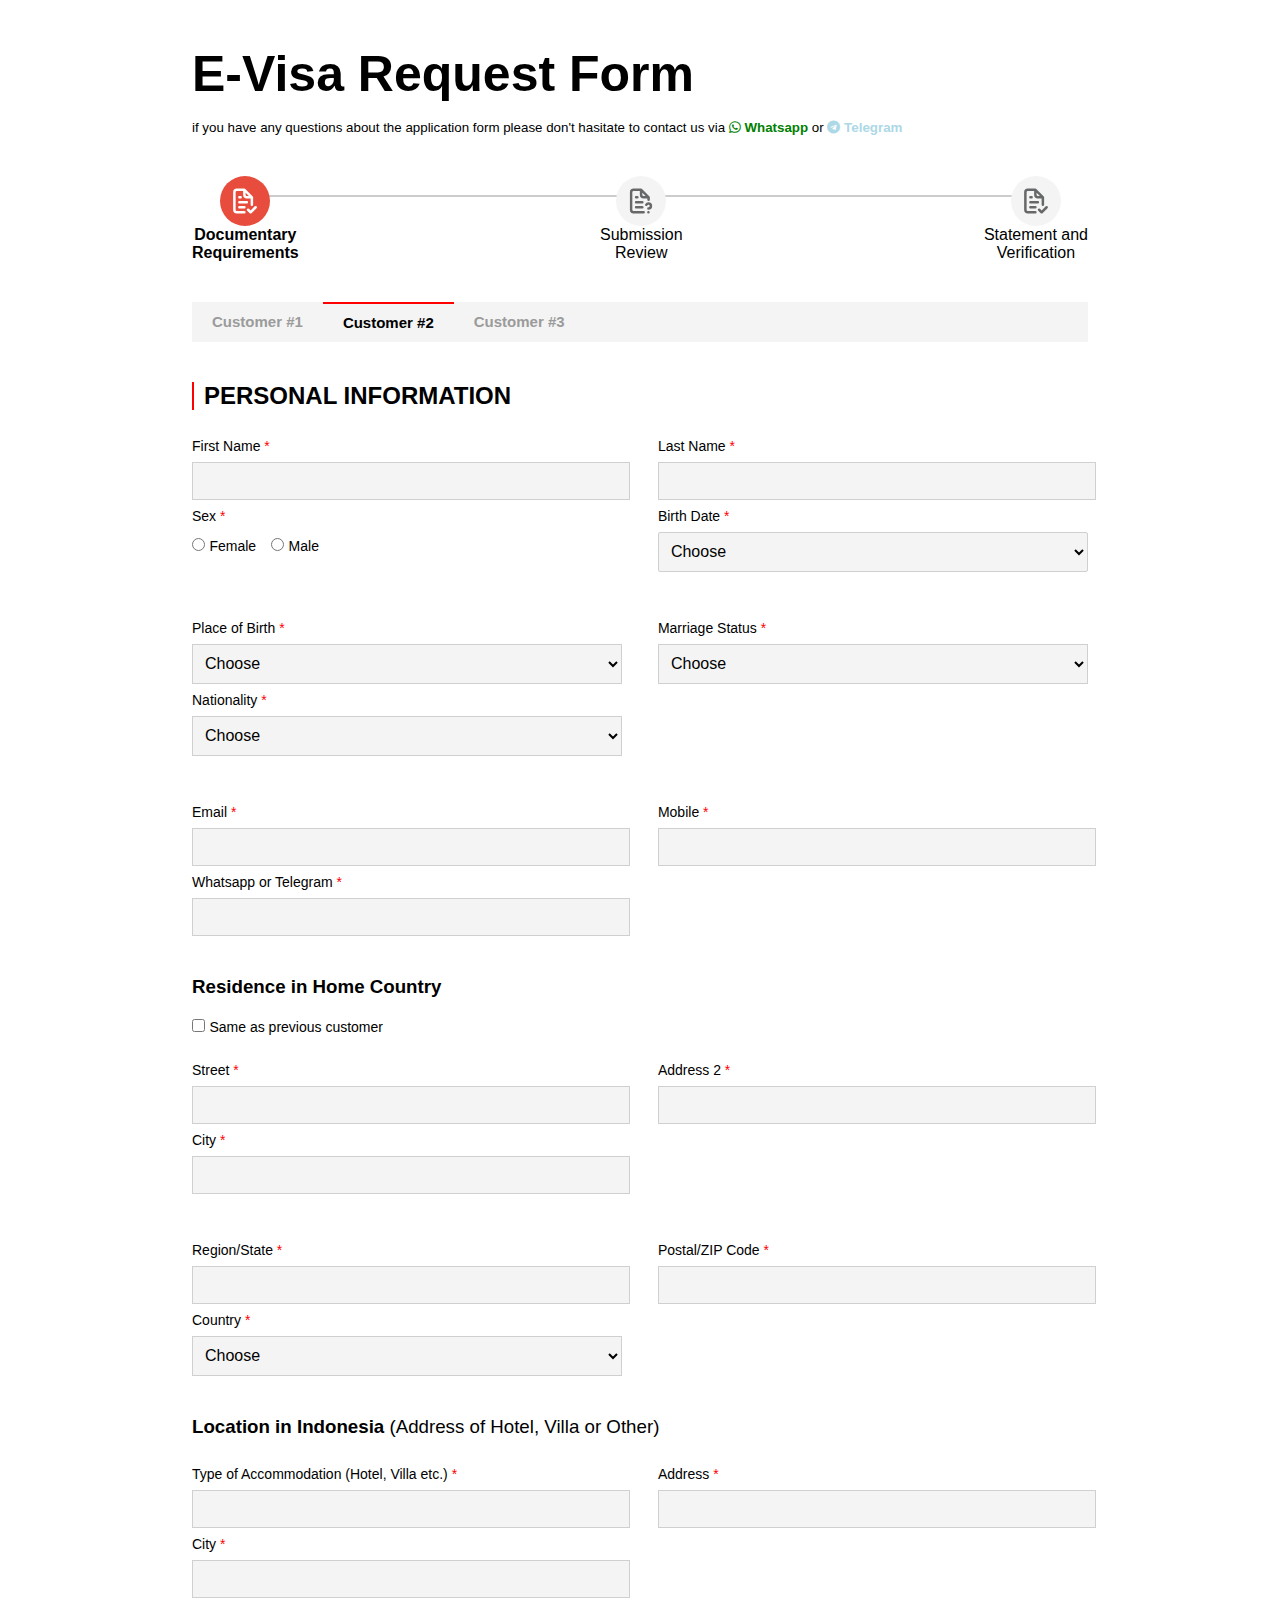
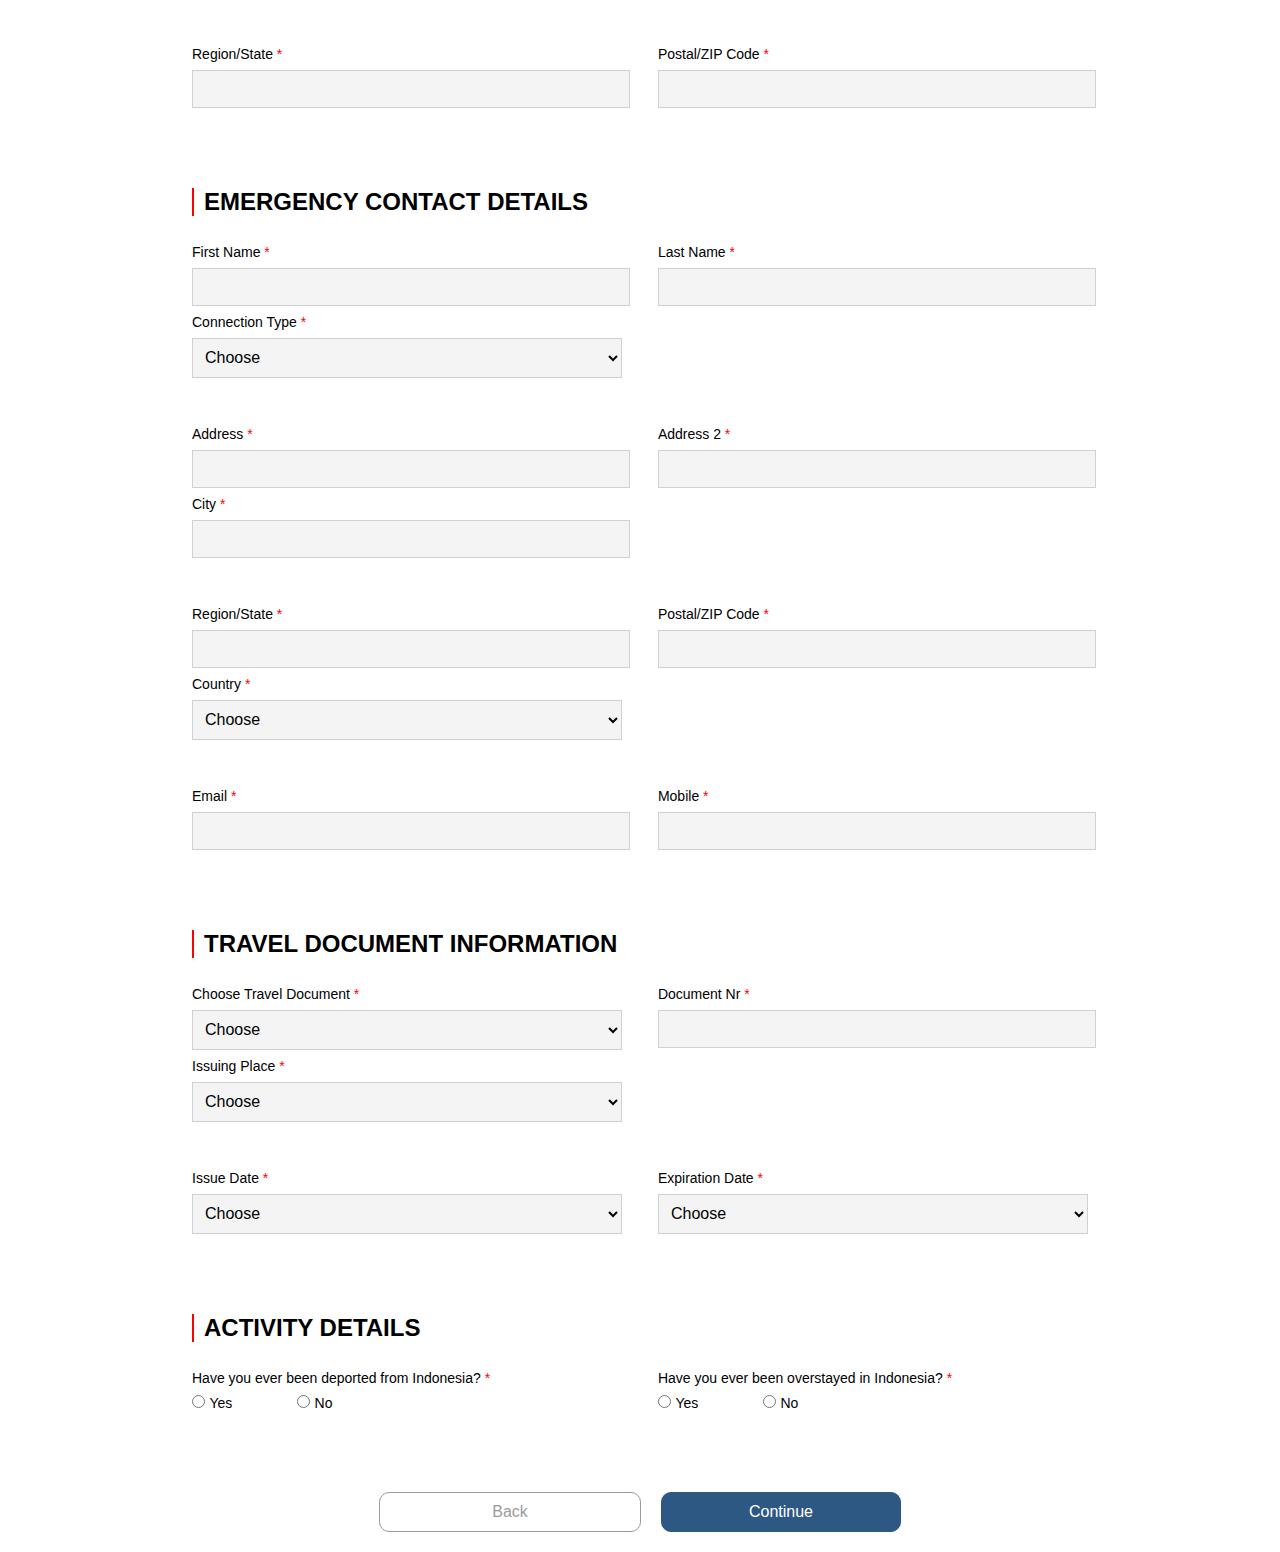
==== page3.html @ ecc5c605 "Add files via upload" ====
<!DOCTYPE html>
<html lang="en">
  <head>
    <meta charset="UTF-8" />
    <meta name="viewport" content="width=device-width, initial-scale=1.0" />
    <title>Form Page 1</title>
    <link
      rel="stylesheet"
      href="https://cdnjs.cloudflare.com/ajax/libs/font-awesome/5.15.4/css/all.min.css"
      integrity="sha512-1ycn6IcaQQ40/MKBW2W4Rhis/DbILU74C1vSrLJxCq57o941Ym01SwNsOMqvEBFlcgUa6xLiPY/NS5R+E6ztJQ=="
      crossorigin="anonymous"
      referrerpolicy="no-referrer"
    />
    <link rel="stylesheet" href="assets/css/style.css" />
  </head>
  <body>
    <section class="container">
      <div class="heading">
        <h1 class="fs-1">E-Visa Request Form</h1>
        <small
          >if you have any questions about the application form please don't
          hasitate to contact us via
          <span class="whatsapp"><i class="fab fa-whatsapp"></i> Whatsapp</span>
          or
          <span class="telegram"><i class="fab fa-telegram"></i> Telegram</span>
        </small>
      </div>
      <div class="progress-container">
        <hr class="progress-line" />
        <ul class="progressbar">
          <li class="active">
            <div class="icon">
              <img src="assets/icons/page1 edit.svg" width="60%" alt="Step 1" />
            </div>
            <strong>Documentary <br />
              Requirements</strong>
          </li>
          <li>
            <div class="icon">
              <img src="assets/icons/file-question-alt.svg" width="60%" alt="Step 2" />
            </div>
            Submission <br />
            Review
          </li>
          <li>
            <div class="icon">
              <img src="assets/icons/file-check-alt.svg" width="60%" alt="Step 3" />
            </div>
            Statement and <br />
            Verification
          </li>
        </ul>
      </div>
      <div class="steps"></div>
      <div class="navigation">
        <a href="page2.html">Customer #1</a>
        <a href="#" class="active">Customer #2</a>
        <a href="">Customer #3</a>
      </div>
      <form action="#" method="POST">
      <h2 class="custom-heading">PERSONAL INFORMATION</h2>
      <div class="form-one">
        <div class="row">
          <div class="input-field">
            <label for="firstname"
              >First Name <span class="important">*</span></label
            >
            <input type="text" id="firstname" />
          </div>
          <div class="input-field">
            <label for="firstname"
              >Last Name <span class="important">*</span></label
            >
            <input type="text" id="lastname" />
          </div>
          <div class="input-field">
            <label for="firstname">Sex <span class="important">*</span></label>
            <div class="gender">
              <div class="female">
                <input type="radio" id="female" name="gender" value="FEMALE" />
                <label for="female">Female</label>
              </div>
              <div class="male">
                <input type="radio" name="gender" value="MALE" id="male" />
                <label for="male">Male</label>
              </div>
            </div>
          </div>
          <div class="input-field">
            <label for="firstname"
              >Birth Date <span class="important">*</span></label
            >
            <select name="" class="custom-select" id="">
              <option value="" selected disabled>Choose</option>
              <option value="">one</option>
            </select>
          </div>
        </div>
        <div class="row">
          <div class="input-field">
            <label for="firstname"
              >Place of Birth <span class="important">*</span></label
            >
            <select name="" id="">
              <option value="" selected disabled>Choose</option>
              <option value="">one</option>
            </select>
          </div>
          <div class="input-field">
            <label for="firstname"
              >Marriage Status <span class="important">*</span></label
            >
            <select name="" id="">
              <option value="" selected disabled>Choose</option>
              <option value="">Unmarried</option>
              <option value="">Married</option>
              <option value="">Widower</option>
              <option value="">Widow</option>
              <option value="">Divorced</option>
            </select>
          </div>
          <div class="input-field">
            <label for="firstname"
              >Nationality <span class="important">*</span></label
            >
            <select name="" id="">
              <option value="" selected disabled>Choose</option>
              <option value="">one</option>
            </select>
          </div>
        </div>
        <div class="row">
          <div class="input-field">
            <label for="firstname"
              >Email <span class="important">*</span></label
            >
            <input type="text" class="custom-input" id="firstname" />
          </div>
          <div class="input-field">
            <label for="firstname"
              >Mobile <span class="important">*</span></label
            >
            <input type="text" class="custom-input" id="lastname" />
          </div>
          <div class="input-field">
            <label for="firstname"
              >Whatsapp or Telegram <span class="important">*</span></label
            >
            <input type="text" class="custom-input" id="lastname" />
          </div>
        </div>
      </div>
      <h3 class="sub-heading">Residence in Home Country</h3>
      <input type="checkbox" id="customer">
      <label for="customer">Same as previous customer</label>
      <div class="form-two">
        <br>
        <div class="row">
          <div class="input-field">
            <label for="firstname"
              >Street <span class="important">*</span></label
            >
            <input type="text" class="custom-input" id="firstname" />
          </div>
          <div class="input-field">
            <label for="firstname"
              >Address 2 <span class="important">*</span></label
            >
            <input type="text" class="custom-input" id="lastname" />
          </div>
          <div class="input-field">
            <label for="firstname">City <span class="important">*</span></label>
            <input type="text" class="custom-input" id="lastname" />
          </div>
        </div>
        <div class="row">
          <div class="input-field">
            <label for="firstname"
              >Region/State <span class="important">*</span></label
            >
            <input type="text" class="custom-input" id="firstname" />
          </div>
          <div class="input-field">
            <label for="firstname"
              >Postal/ZIP Code <span class="important">*</span></label
            >
            <input type="text" class="custom-input" id="lastname" />
          </div>
          <div class="input-field">
            <label for="firstname"
              >Country <span class="important">*</span></label
            >
            <select name="" id="">
              <option value="" selected disabled>Choose</option>
              <option value="">one</option>
            </select>
          </div>
        </div>
      </div>
      <h3 class="sub-heading">
        Location in Indonesia
        <span class="heading-sub">(Address of Hotel, Villa or Other)</span>
      </h3>
      <div class="form-three">
        <div class="row">
          <div class="input-field">
            <label for="firstname"
              >Type of Accommodation (Hotel, Villa etc.)
              <span class="important">*</span></label
            >
            <input type="text" class="custom-input" id="firstname" />
          </div>
          <div class="input-field">
            <label for="firstname"
              >Address <span class="important">*</span></label
            >
            <input type="text" class="custom-input" id="lastname" />
          </div>
          <div class="input-field">
            <label for="firstname">City <span class="important">*</span></label>
            <input type="text" class="custom-input" id="lastname" />
          </div>
        </div>
        <div class="row" style="justify-content: space-between">
          <div class="input-field">
            <label for="firstname"
              >Region/State <span class="important">*</span></label
            >
            <input type="text" class="custom-input" id="firstname" />
          </div>
          <div class="input-field">
            <label for="firstname"
              >Postal/ZIP Code <span class="important">*</span></label
            >
            <input type="text" class="custom-input" id="lastname" />
          </div>
          <div class="input-field" style="width: 20em"></div>
        </div>
      </div>
      <h2 class="custom-heading">EMERGENCY CONTACT DETAILS</h2>
      <div class="form-four">
        <div class="row">
          <div class="input-field">
            <label for="firstname"
              >First Name <span class="important">*</span></label
            >
            <input type="text" class="custom-input" id="firstname" />
          </div>
          <div class="input-field">
            <label for="firstname"
              >Last Name <span class="important">*</span></label
            >
            <input type="text" class="custom-input" id="lastname" />
          </div>
          <div class="input-field">
            <label for="firstname"
              >Connection Type <span class="important">*</span></label
            >
            <select name="" id="">
              <option value="" selected disabled>Choose</option>
              <option value="">Mother/Father</option>
              <option value="">Grandmother/Grandfather</option>
              <option value="">Sibling</option>
              <option value="">Other relative</option>
            </select>
          </div>
        </div>
        <div class="row">
          <div class="input-field">
            <label for="firstname"
              >Address <span class="important">*</span></label
            >
            <input type="text" class="custom-input" id="firstname" />
          </div>
          <div class="input-field">
            <label for="firstname"
              >Address 2 <span class="important">*</span></label
            >
            <input type="text" class="custom-input" id="lastname" />
          </div>
          <div class="input-field">
            <label for="firstname">City <span class="important">*</span></label>
            <input type="text" class="custom-input" id="lastname" />
          </div>
        </div>
        <div class="row">
          <div class="input-field">
            <label for="firstname"
              >Region/State <span class="important">*</span></label
            >
            <input type="text" class="custom-input" id="firstname" />
          </div>
          <div class="input-field">
            <label for="firstname"
              >Postal/ZIP Code <span class="important">*</span></label
            >
            <input type="text" class="custom-input" id="lastname" />
          </div>
          <div class="input-field">
            <label for="firstname"
              >Country <span class="important">*</span></label
            >
            <select name="" id="">
              <option value="" selected disabled>Choose</option>
              <option value="">Japan</option>
            </select>
          </div>
        </div>
        <div class="row" style="justify-content: space-between">
          <div class="input-field">
            <label for="firstname"
              >Email <span class="important">*</span></label
            >
            <input type="text" class="custom-input" id="firstname" />
          </div>
          <div class="input-field">
            <label for="firstname"
              >Mobile <span class="important">*</span></label
            >
            <input type="text" class="custom-input" id="lastname" />
          </div>
          <div class="input-field" style="width: 20em"></div>
        </div>
      </div>
      <h2 class="custom-heading">TRAVEL DOCUMENT INFORMATION</h2>
      <div class="form-five">
        <div class="row">
          <div class="input-field">
            <label for="firstname"
              >Choose Travel Document <span class="important">*</span></label
            >
            <select name="" id="">
              <option value="" selected disabled>Choose</option>
              <option value="">Japan</option>
            </select>
          </div>
          <div class="input-field">
            <label for="firstname"
              >Document Nr <span class="important">*</span></label
            >
            <input type="text" class="custom-input" id="lastname" />
          </div>
          <div class="input-field">
            <label for="firstname"
              >Issuing Place <span class="important">*</span></label
            >
            <select name="" id="">
              <option value="" selected disabled>Choose</option>
              <option value="">Japan</option>
            </select>
          </div>
        </div>
        <div class="row" style="justify-content: space-between">
          <div class="input-field">
            <label for="firstname"
              >Issue Date <span class="important">*</span></label
            >
            <select name="" id="">
              <option value="" selected disabled>Choose</option>
            </select>
          </div>
          <div class="input-field">
            <label for="firstname"
              >Expiration Date <span class="important">*</span></label
            >
            <select name="" id="">
              <option value="" selected disabled>Choose</option>
            </select>
          </div>
          <div class="input-field" style="width: 20em"></div>
        </div>
      </div>
      <h2 class="custom-heading">ACTIVITY DETAILS</h2>
      <div class="form-six">
        <div class="row">
          <div class="input-field">
            <label for=""
              >Have you ever been deported from Indonesia?
              <span class="important">*</span></label
            >
            <div class="row">
              <div><input type="radio" name="deport" id="yes" /> <label for="yes">Yes</label></div>
              <div><input type="radio" name="deport" id="no" /> <label for="no">No</label></div>
              <div style="width: 10em"></div>
            </div>
          </div>
          <div class="input-field">
            <label for=""
              >Have you ever been overstayed in Indonesia?
              <span class="important">*</span></label
            >
            <div class="row">
              <div><input type="radio" name="over" id="yess" /> <label for="yess">Yes</label></div>
              <div><input type="radio" name="over" id="noo" /> <label for="noo">No</label></div>
              <div style="width: 10em"></div>
            </div>
          </div>
          <div style="width: 20em;"></div>
        </div>
      </div>
      <div class="action-buttons">
        <a href="page2.html">
            <div class="back">Back</div>
        </a>
        <div>
            <button class="continue">Continue</button>
        </div>
      </div>
      </form>
    </section>
  </body>
</html>
---- assets/css/style.css ----
* { padding: 0%; margin: 0%; }
label, select, option{font-weight: 400 !important;}
body { display: flex!important; flex-direction: row!important; flex-wrap: wrap; font-family: -apple-system, BlinkMacSystemFont, "Segoe UI", Roboto, "Helvetica Neue", Arial, "Noto Sans", sans-serif, "Apple Color Emoji", "Segoe UI Emoji", "Segoe UI Symbol", "Noto Color Emoji"; }
small { text-wrap: wrap; }
.container { width: 100%!important; padding-right: 15%; padding-left: 15%; margin-right: auto; margin-left: auto; }
.navigation { width: 100%; height: 40px; background-color: #f4f4f4; margin-top: 40px; display: flex; justify-content: start; align-items: center; flex-wrap: nowrap; overflow-x: auto; }
.navigation a { text-decoration: none; color: #9b9b9b; font-weight: bold; font-size: 15px; padding-left: 20px; padding-right: 20px; text-wrap: nowrap; }
.navigation a:hover { color: black; }
.navigation .active { color: black; border-top: 2px solid red; margin-top: -10px; padding-top: 10px; }
input[type="checkbox"] { background-color: red; color: red; }
.whatsapp { font-weight: bold; color: green; }
.telegram { color: lightblue; font-weight: bold; }
.heading { margin-top: 5%; }
.heading h1 { font-weight: bolder; padding-bottom: 15px; }
.custom-heading { margin-top: 40px; margin-bottom: 20px; border-left: 2px solid red; padding-left: 10px; }
.row { display: flex; justify-content: space-between; flex-wrap: wrap; padding-bottom: 40px; }
.input-field { display: flex; flex-direction: column; }
.gender { display: flex; flex-direction: row; padding-top: 5px; justify-content: start; width: 10em; }
label { font-size: 14px; font-weight: 500; padding-bottom: 8px; padding-top: 8px; }
input[type="text"] { width: 100%; height: 30px; font-size: medium; padding: 3px; background-color: #f4f4f4 !important; border: 1px solid #d0d0d0 !important; }
input[type="text"], .custom-input { width: 16em; }
input[type="radio"] { accent-color: red !important; width: 13px !important; height: 13px !important; }
.custom-input { width: 20em !important; }
.custom-select { border-radius: 2px !important; }
select, option { height: 40px !important; width: 20.5em; padding: 8px; font-size: medium; background-color: #f4f4f4 !important; border: 1px solid #d0d0d0 !important; }
.important { color: red; }
.sub-heading { padding-bottom: 20px; }
.heading-sub { font-weight: 400; }
.gender .female { padding-right: 15px; }
.action-buttons { display: flex; justify-content: center; margin-bottom: 20px; flex-wrap: wrap; }
.action-buttons .continue { text-align: center; text-decoration: none; background-color: #2d5883; padding: 10px; border: 1px solid #2d5883; width: 15em; color: #fff; font-size: 1rem; border-radius: 10px; cursor: pointer; margin-left: 10px; }
.action-buttons .back { text-align: center; background-color: #fff; padding: 10px; border: 1px solid #9b9b9b; width: 15em; color: #9b9b9b; font-size: 1rem; border-radius: 10px; cursor: pointer; margin-right: 10px; }
@media only screen and (max-width: 768px) { .action-buttons { display: block; } .action-buttons .back { margin-right: 0px; width: 100%; } .action-buttons .continue { margin-left: 0px; margin-top: 10px; margin-bottom: 10px; width: 100%; } input[type="text"], select, option { width: 100% !important; } .container { width: 100%; padding-right: 5%; padding-left: 5%; margin-right: auto; margin-left: auto; } .input-field { width: 97% !important; } .custom-select { width: 100% !important; } .row { padding-bottom: 10px; } .navigation .active{ margin-top: -5px; padding-top: 5px; } .navigation{ height: auto; padding: 5px; } }
.progress-container { width: 100%; margin: 0 auto; position: relative; margin-top: 25px; }
.progress-line { border: none; height: 2px; background-color: #ccc; position: absolute; top: 35%; left: 5%; right: 15%; z-index: 1; transform: translateY(-50%); width: 90%; }
.progressbar { list-style: none; padding: 0; display: flex; justify-content: space-between; margin: 0; padding-top: 15px; }
.progressbar li { position: relative; text-align: center; z-index: 2; }
.progressbar li .icon { width: 50px; height: 50px; border-radius: 50%; background-color: #f4f4f4; display: flex; align-items: center; justify-content: center; margin: 0 auto; position: relative; z-index: 3; }
.progressbar li.active .icon { background-color: #e74c3c; }
.progressbar li span { display: block; margin-top: 8px; color: #333; font-size: 14px; }
@media (min-width: 768px){.fs-1{ font-size: 50px;}}
@media (max-width: 768px) { .progress-line { top: 35%; width: 80%; left: 10%; } .fs-1{font-size: 35px;} }
a{text-decoration: none; }

    @media only screen and (min-width: 768px) and (max-width: 1400px) {
        .row .input-field, .row .custom-select {
            width: 48%; /* Adjust width for two elements per row */
            float: left; /* Align elements side by side */
            margin-right: 4%; /* Space between elements */
        }
    
        .row .input-field:nth-child(odd), .row .custom-select:nth-child(odd) {
            margin-right: 4%;
        }
    
        .row .input-field:nth-child(even), .row .custom-select:nth-child(even) {
            margin-right: 0; /* Remove margin for even elements */
        }
    
        input[type="text"], select, option {
            width: 100% !important; /* Full width within their container */
        }
    
        /* Clearfix for .row */
        .row::after {
            content: "";
            display: table;
            clear: both;
        }
    }
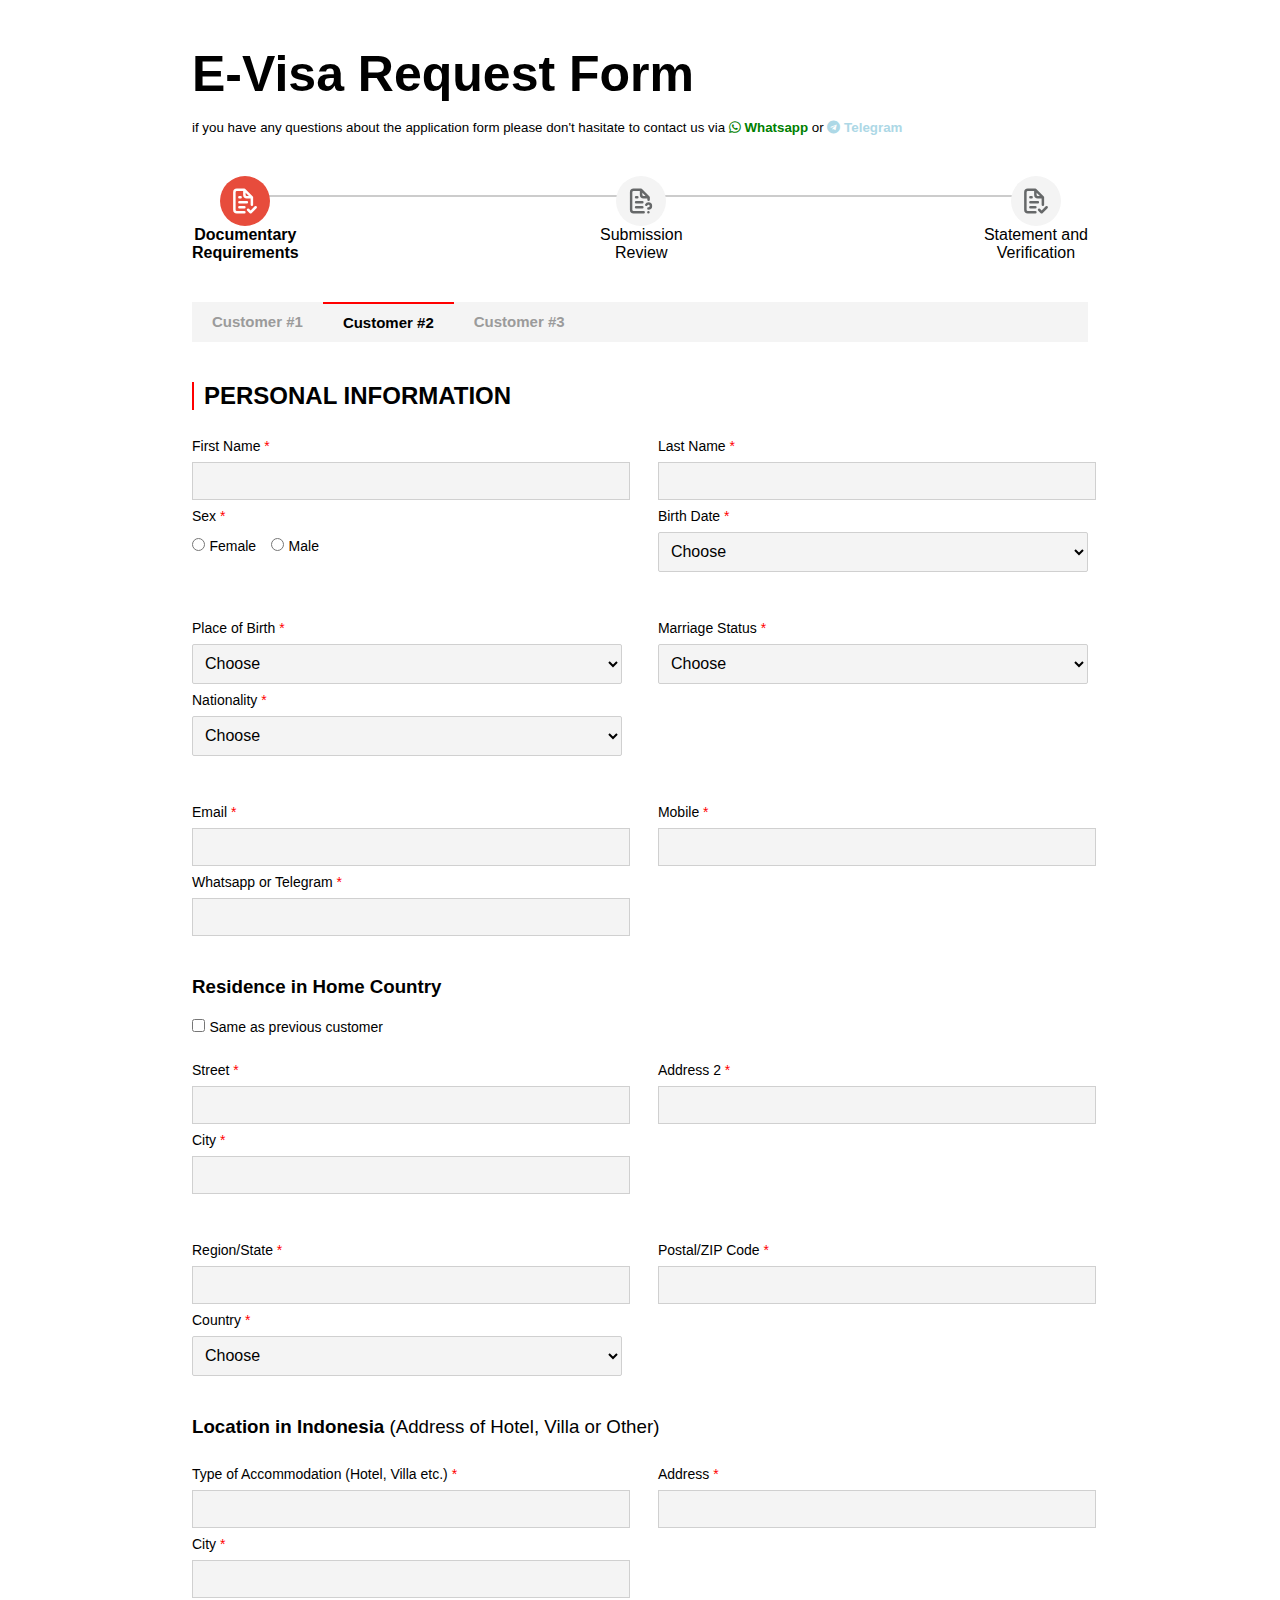
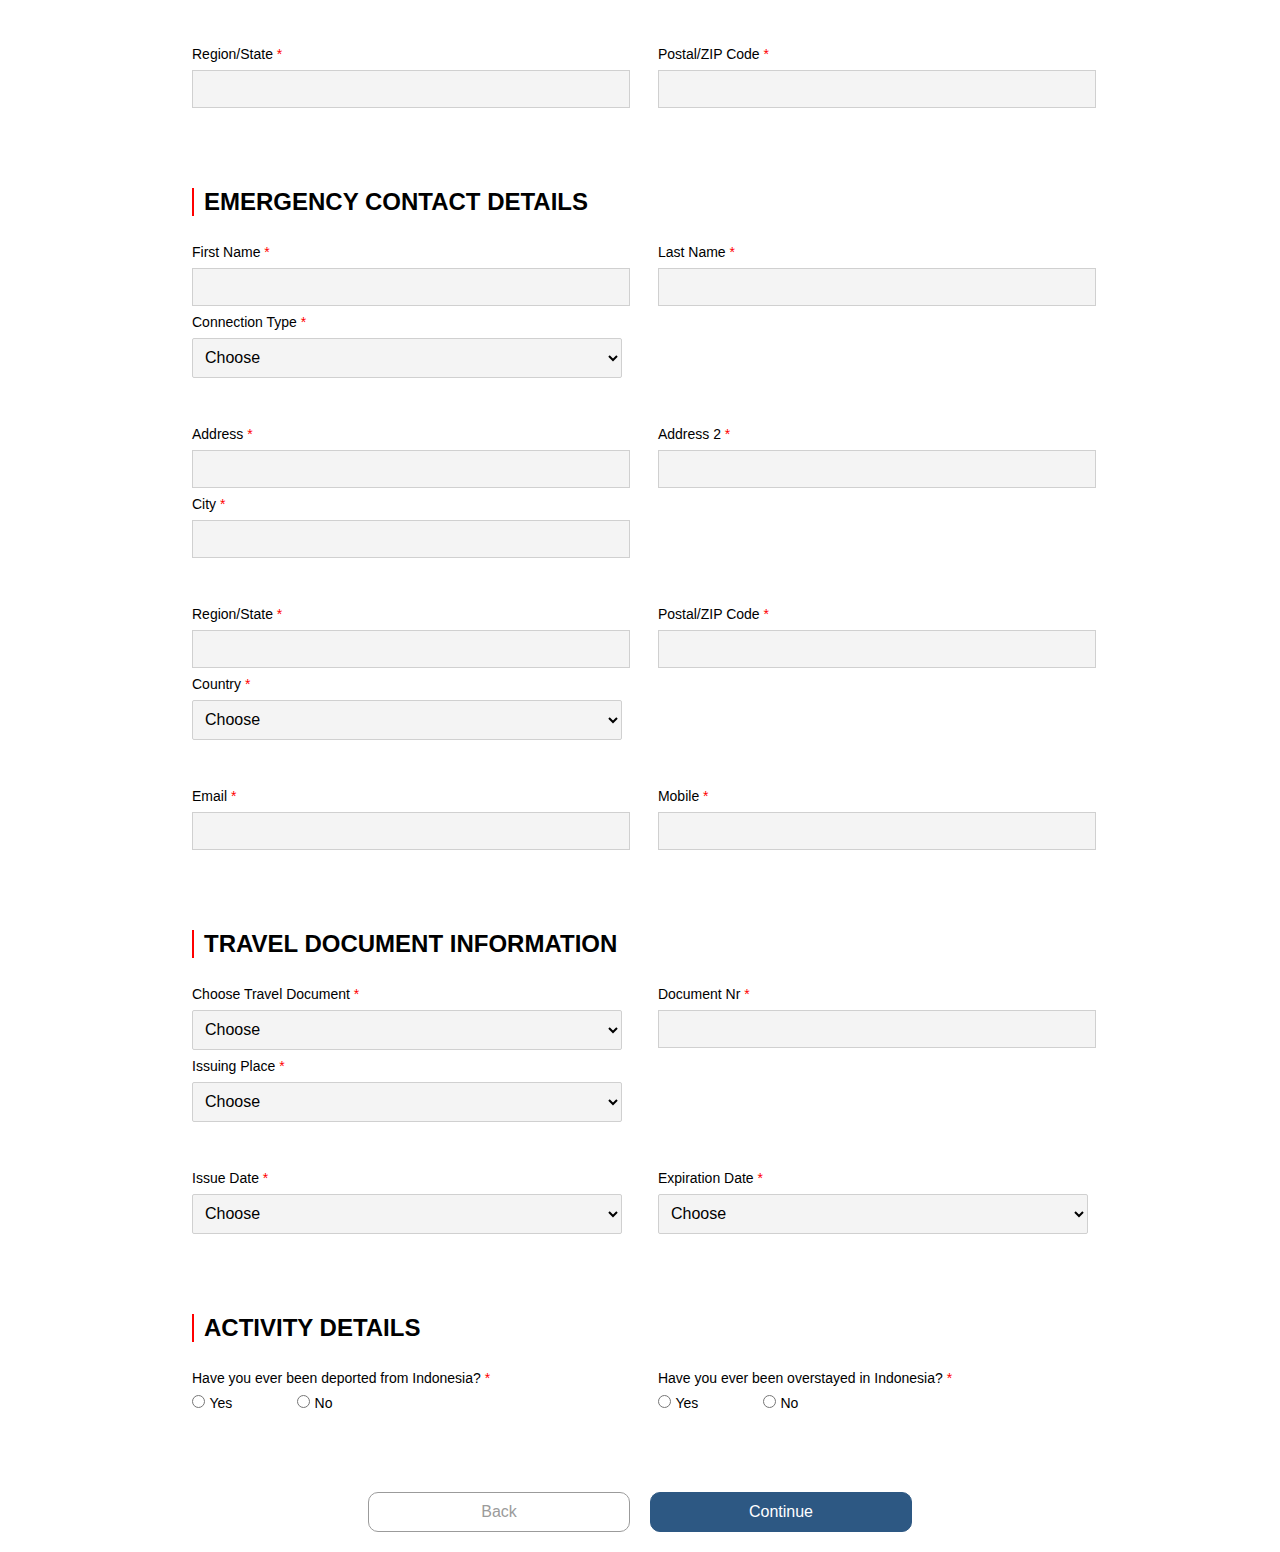
==== commit 58d19229: "Update page3.html" ====
--- a/page3.html
+++ b/page3.html
@@ -403,7 +403,7 @@
             <div class="back">Back</div>
         </a>
         <div>
-            <button class="continue">Continue</button>
+            <div class="continue">Continue</div>
         </div>
       </div>
       </form>
--- a/assets/css/style.css
+++ b/assets/css/style.css
@@ -22,7 +22,7 @@
 input[type="radio"] { accent-color: red !important; width: 13px !important; height: 13px !important; }
 .custom-input { width: 20em !important; }
 .custom-select { border-radius: 2px !important; }
-select, option { height: 40px !important; width: 20.5em; padding: 8px; font-size: medium; background-color: #f4f4f4 !important; border: 1px solid #d0d0d0 !important; }
+select, option { height: 40px !important; width: 20.5em; padding: 8px; font-size: medium; background-color: #f4f4f4 !important; color: black !important; border: 1px solid #d0d0d0 !important; border-radius: 2px !important; }
 .important { color: red; }
 .sub-heading { padding-bottom: 20px; }
 .heading-sub { font-weight: 400; }
@@ -30,7 +30,7 @@
 .action-buttons { display: flex; justify-content: center; margin-bottom: 20px; flex-wrap: wrap; }
 .action-buttons .continue { text-align: center; text-decoration: none; background-color: #2d5883; padding: 10px; border: 1px solid #2d5883; width: 15em; color: #fff; font-size: 1rem; border-radius: 10px; cursor: pointer; margin-left: 10px; }
 .action-buttons .back { text-align: center; background-color: #fff; padding: 10px; border: 1px solid #9b9b9b; width: 15em; color: #9b9b9b; font-size: 1rem; border-radius: 10px; cursor: pointer; margin-right: 10px; }
-@media only screen and (max-width: 768px) { .action-buttons { display: block; } .action-buttons .back { margin-right: 0px; width: 100%; } .action-buttons .continue { margin-left: 0px; margin-top: 10px; margin-bottom: 10px; width: 100%; } input[type="text"], select, option { width: 100% !important; } .container { width: 100%; padding-right: 5%; padding-left: 5%; margin-right: auto; margin-left: auto; } .input-field { width: 97% !important; } .custom-select { width: 100% !important; } .row { padding-bottom: 10px; } .navigation .active{ margin-top: -5px; padding-top: 5px; } .navigation{ height: auto; padding: 5px; } }
+@media only screen and (max-width: 768px) { .action-buttons { display: block; } .action-buttons .back { margin-right: 0px; width: 90%; } .action-buttons .continue { margin-left: 0px; margin-top: 10px; margin-bottom: 10px; width: 90%; } input[type="text"], select, option { width: 100% !important; } .container { width: 100%; padding-right: 5%; padding-left: 5%; margin-right: auto; margin-left: auto; } .input-field { width: 97% !important; } .custom-select { width: 100% !important; } .row { padding-bottom: 10px; } .navigation .active{ margin-top: -5px; padding-top: 5px; } .navigation{ height: auto; padding: 5px; } }
 .progress-container { width: 100%; margin: 0 auto; position: relative; margin-top: 25px; }
 .progress-line { border: none; height: 2px; background-color: #ccc; position: absolute; top: 35%; left: 5%; right: 15%; z-index: 1; transform: translateY(-50%); width: 90%; }
 .progressbar { list-style: none; padding: 0; display: flex; justify-content: space-between; margin: 0; padding-top: 15px; }
@@ -68,4 +68,4 @@
             clear: both;
         }
     }
-    +    
